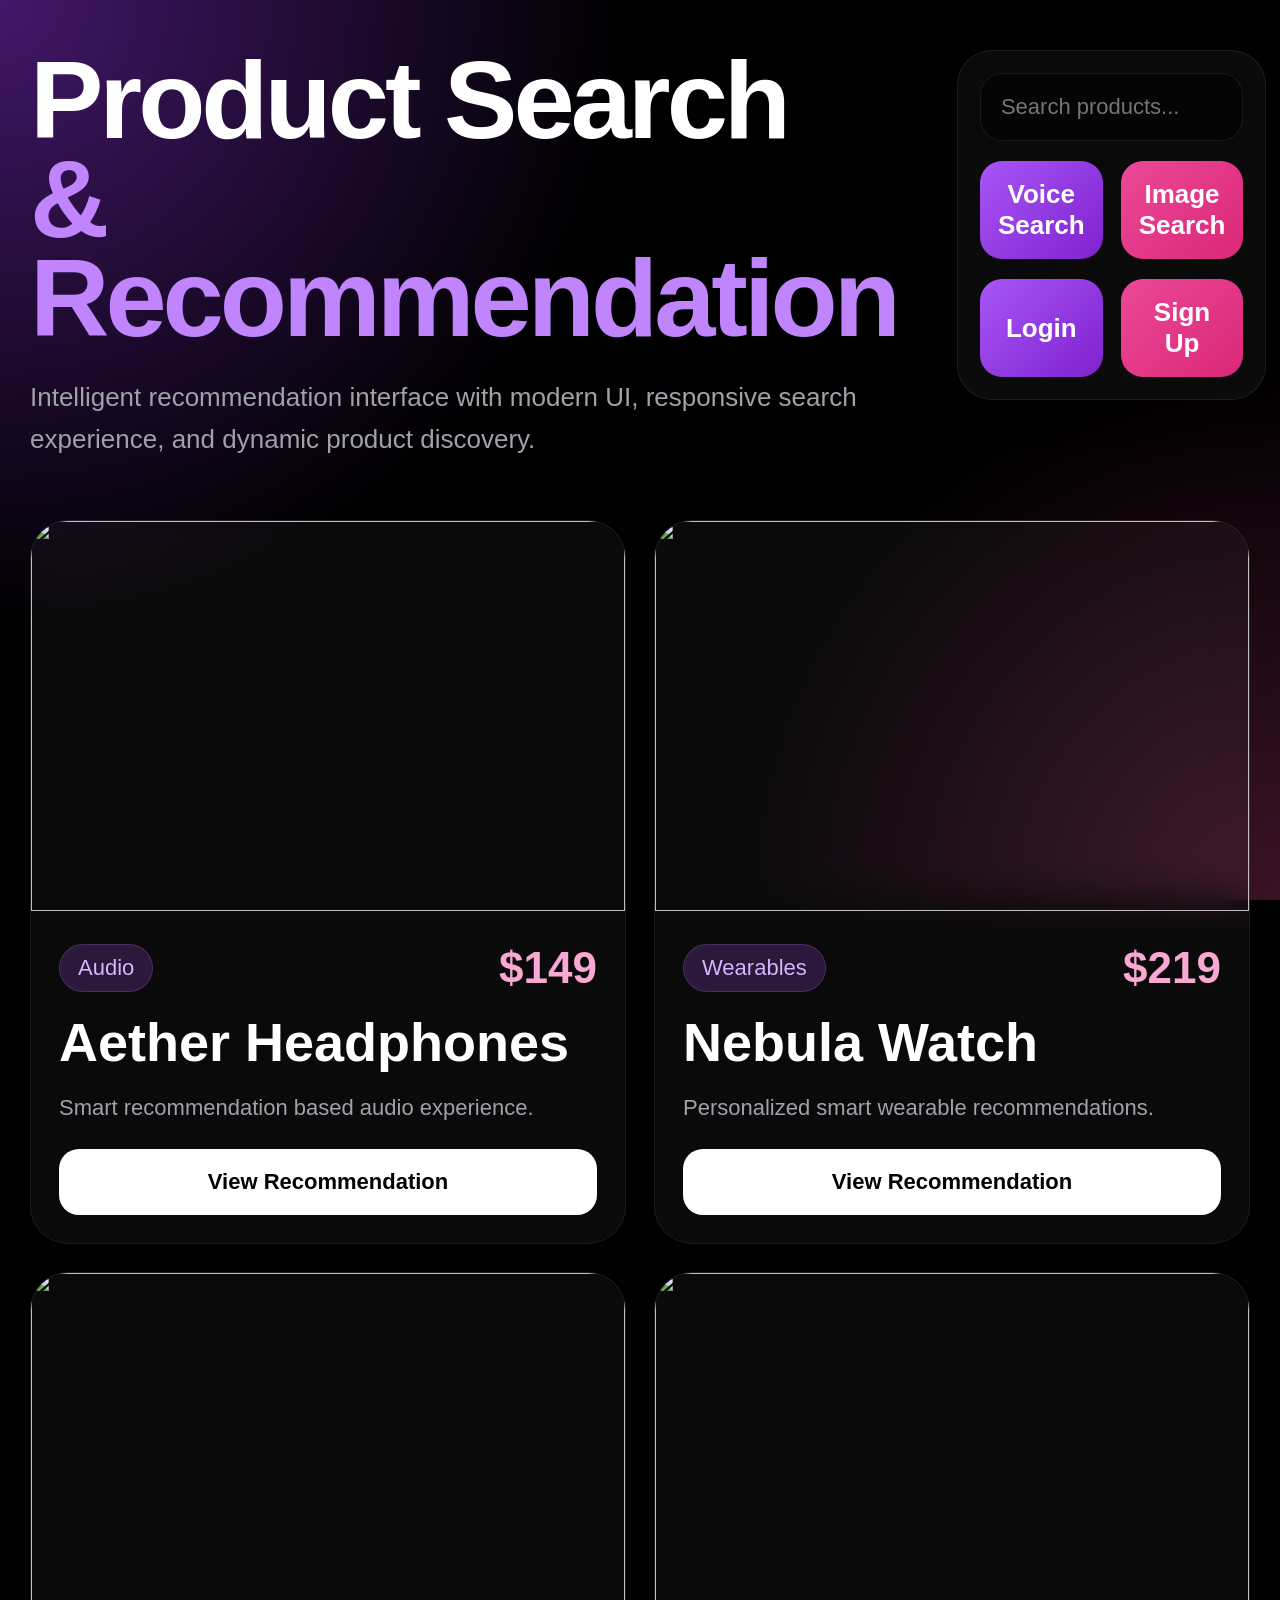
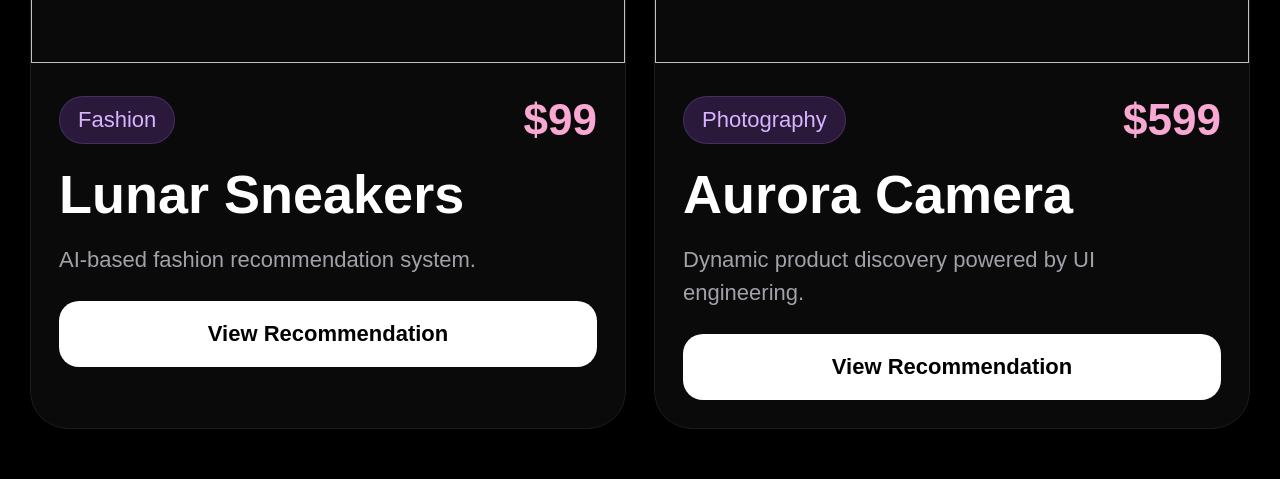
==== index.html @ 565ed333 "ProductSearchRecommendationEngineUI_V1" ====
<!DOCTYPE html>
<html lang="en">

<head>
  <meta charset="UTF-8">
  <meta
    name="viewport"
    content="width=device-width, initial-scale=1.0"
  >

  <title>
    Product Recommendation Engine
  </title>

  <link rel="stylesheet" href="style.css">
</head>

<body>

  <div class="background"></div>

  <div class="container">

    <section class="hero">

      <div class="hero-left">

        <h1>
          Product Search
          <span>
            & Recommendation
          </span>
        </h1>

        <p>
          Intelligent recommendation interface with modern UI,
          responsive search experience, and dynamic product discovery.
        </p>

      </div>

      <div class="search-panel">

        <input
          type="text"
          placeholder="Search products..."
        >

        <div class="buttons">

          <button>
            Voice Search
          </button>

          <button class="pink">
            Image Search
          </button>

        </div>

        <div class="buttons">

          <button onclick="location.href='login.html'">
            Login
          </button>

          <button
            class="pink"
            onclick="location.href='signup.html'"
          >
            Sign Up
          </button>

        </div>

      </div>

    </section>

    <section class="product-grid">

      <div class="card">

        <img
          src="https://images.unsplash.com/photo-1505740420928-5e560c06d30e?q=80&w=1200&auto=format&fit=crop"
        >

        <div class="card-content">

          <div class="top">

            <span class="tag">
              Audio
            </span>

            <span class="price">
              $149
            </span>

          </div>

          <h2>
            Aether Headphones
          </h2>

          <p>
            Smart recommendation based audio experience.
          </p>

          <button>
            View Recommendation
          </button>

        </div>

      </div>

      <div class="card">

        <img
          src="https://images.unsplash.com/photo-1523275335684-37898b6baf30?q=80&w=1200&auto=format&fit=crop"
        >

        <div class="card-content">

          <div class="top">

            <span class="tag">
              Wearables
            </span>

            <span class="price">
              $219
            </span>

          </div>

          <h2>
            Nebula Watch
          </h2>

          <p>
            Personalized smart wearable recommendations.
          </p>

          <button>
            View Recommendation
          </button>

        </div>

      </div>

      <div class="card">

        <img
          src="https://images.unsplash.com/photo-1542291026-7eec264c27ff?q=80&w=1200&auto=format&fit=crop"
        >

        <div class="card-content">

          <div class="top">

            <span class="tag">
              Fashion
            </span>

            <span class="price">
              $99
            </span>

          </div>

          <h2>
            Lunar Sneakers
          </h2>

          <p>
            AI-based fashion recommendation system.
          </p>

          <button>
            View Recommendation
          </button>

        </div>

      </div>

      <div class="card">

        <img
          src="https://images.unsplash.com/photo-1516035069371-29a1b244cc32?q=80&w=1200&auto=format&fit=crop"
        >

        <div class="card-content">

          <div class="top">

            <span class="tag">
              Photography
            </span>

            <span class="price">
              $599
            </span>

          </div>

          <h2>
            Aurora Camera
          </h2>

          <p>
            Dynamic product discovery powered by UI engineering.
          </p>

          <button>
            View Recommendation
          </button>

        </div>

      </div>

    </section>

  </div>

</body>
</html>
---- style.css ----
/* ========================= */
/* style.css */
/* ========================= */

*{
  margin:0;
  padding:0;
  box-sizing:border-box;
}

body{

  background:#000;

  color:white;

  font-family:Arial,sans-serif;

  overflow-x:hidden;
}

/* BACKGROUND */

.background{

  position:fixed;

  inset:0;

  background:
  radial-gradient(
    circle at top left,
    rgba(147,51,234,0.45),
    transparent 40%
  ),

  radial-gradient(
    circle at bottom right,
    rgba(236,72,153,0.25),
    transparent 35%
  ),

  #000;

  z-index:-1;
}

/* CONTAINER */

.container{

  max-width:1450px;

  margin:auto;

  padding:50px 30px;
}

/* HERO */

.hero{

  display:flex;

  justify-content:space-between;

  align-items:flex-start;

  gap:60px;

  margin-bottom:60px;
}

.hero-left{

  flex:1;
}

.hero-left h1{

  font-size:110px;

  line-height:0.9;

  font-weight:900;

  letter-spacing:-4px;
}

.hero-left h1 span{

  display:block;

  color:#c084fc;
}

.hero-left p{

  margin-top:30px;

  font-size:26px;

  line-height:1.6;

  color:#a1a1aa;

  max-width:850px;
}

/* SEARCH PANEL */

.search-panel{

  width:480px;

  padding:22px;

  border-radius:35px;

  background:
  rgba(255,255,255,0.04);

  border:
  1px solid rgba(255,255,255,0.08);

  backdrop-filter:blur(25px);

  box-shadow:
  0 0 40px rgba(0,0,0,0.5);
}

.search-panel input{

  width:100%;

  background:#050505;

  border:
  1px solid rgba(255,255,255,0.08);

  border-radius:22px;

  padding:20px;

  color:white;

  font-size:22px;

  outline:none;
}

.buttons{

  display:flex;

  gap:18px;

  margin-top:20px;
}

.buttons button{

  flex:1;

  border:none;

  border-radius:22px;

  padding:18px;

  font-size:26px;

  font-weight:bold;

  color:white;

  cursor:pointer;

  background:
  linear-gradient(
    135deg,
    #a855f7,
    #7e22ce
  );
}

.buttons .pink{

  background:
  linear-gradient(
    135deg,
    #ec4899,
    #db2777
  );
}

/* GRID */

.product-grid{

  display:grid;

  grid-template-columns:
  repeat(2,1fr);

  gap:28px;
}

/* CARD */

.card{

  overflow:hidden;

  border-radius:38px;

  background:
  rgba(255,255,255,0.04);

  border:
  1px solid rgba(255,255,255,0.08);

  backdrop-filter:blur(20px);

  transition:0.3s;
}

.card:hover{

  transform:
  translateY(-8px);
}

.card img{

  width:100%;

  height:390px;

  object-fit:cover;
}

.card-content{

  padding:28px;
}

.top{

  display:flex;

  justify-content:space-between;

  align-items:center;

  margin-bottom:18px;
}

.tag{

  padding:10px 18px;

  border-radius:999px;

  background:
  rgba(168,85,247,0.2);

  border:
  1px solid rgba(192,132,252,0.2);

  color:#d8b4fe;

  font-size:22px;
}

.price{

  font-size:44px;

  font-weight:bold;

  color:#f9a8d4;
}

.card-content h2{

  font-size:54px;

  margin-bottom:18px;

  font-weight:900;
}

.card-content p{

  color:#a1a1aa;

  font-size:22px;

  line-height:1.5;

  margin-bottom:25px;
}

.card-content button{

  width:100%;

  padding:20px;

  border:none;

  border-radius:20px;

  background:white;

  color:black;

  font-size:22px;

  font-weight:bold;

  cursor:pointer;
}

/* RESPONSIVE */

@media(max-width:1100px){

  .hero{

    flex-direction:column;
  }

  .hero-left h1{

    font-size:70px;
  }

  .search-panel{

    width:100%;
  }

  .product-grid{

    grid-template-columns:1fr;
  }

}
.auth-box{
  width:420px;
  margin:100px auto;
  padding:35px;
  border-radius:35px;
  background:rgba(255,255,255,0.04);
  border:1px solid rgba(255,255,255,0.08);
  backdrop-filter:blur(20px);
  box-shadow:0 0 40px rgba(0,0,0,0.5);
}

.auth-box h1{
  font-size:48px;
  margin-bottom:25px;
  text-align:center;
}

.auth-box input{
  width:100%;
  background:#050505;
  border:1px solid rgba(255,255,255,0.08);
  border-radius:18px;
  padding:18px;
  color:white;
  font-size:20px;
  outline:none;
  margin-bottom:18px;
}

.auth-box button{
  width:100%;
  padding:18px;
  border:none;
  border-radius:18px;
  font-size:22px;
  font-weight:bold;
  color:white;
  cursor:pointer;
  background:linear-gradient(
    135deg,
    #a855f7,
    #7e22ce
  );
}

.auth-box a{
  color:#d8b4fe;
  text-decoration:none;
}

.auth-box p{
  margin-top:18px;
  text-align:center;
  color:#a1a1aa;
}
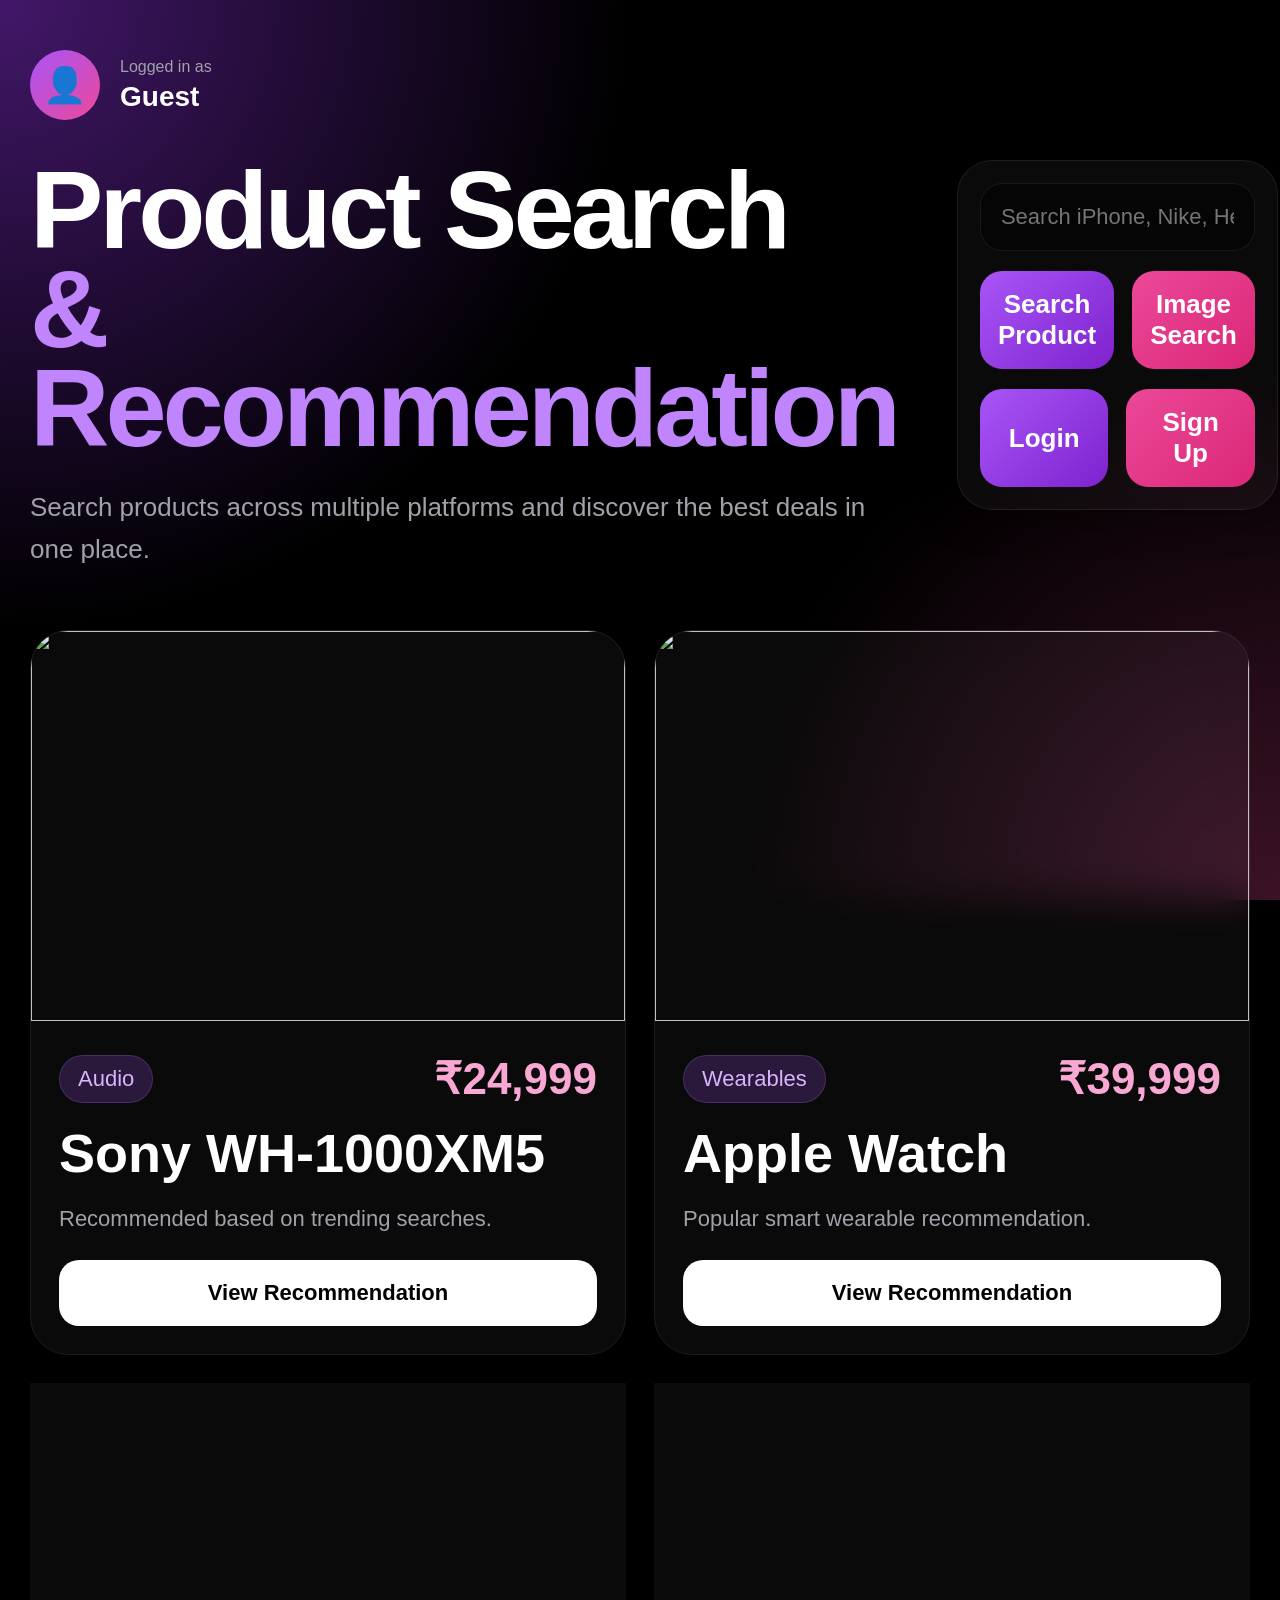
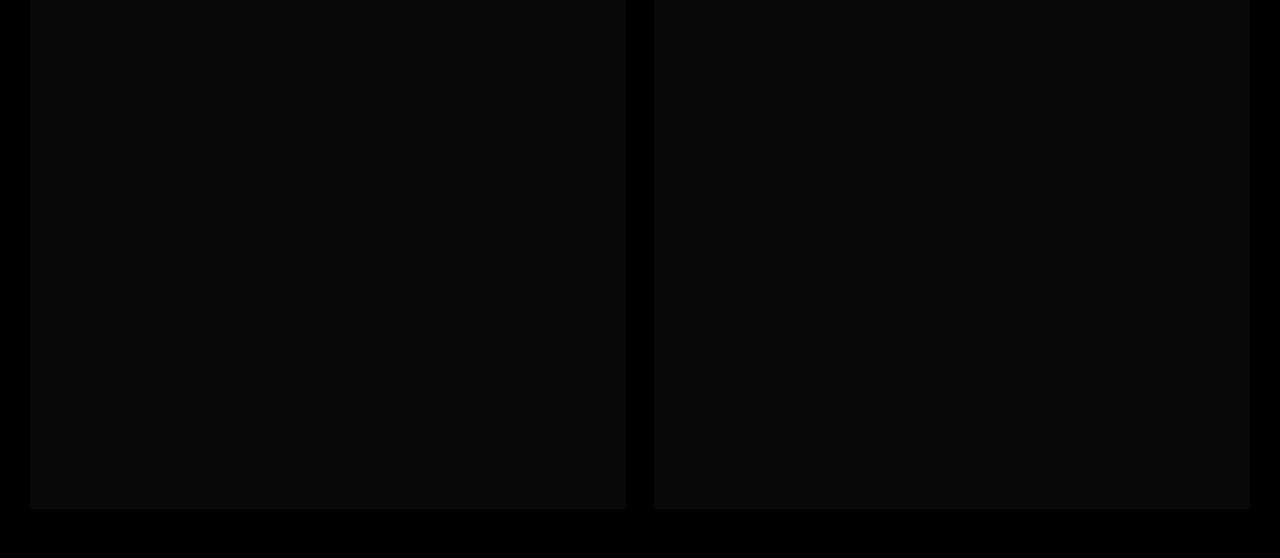
==== commit ff5c656a: "Add files via upload" ====
--- a/index.html
+++ b/index.html
@@ -21,6 +21,30 @@
 
   <div class="container">
 
+    <!-- USER INFO -->
+
+    <div class="user-info">
+
+      <div class="pfp">
+        👤
+      </div>
+
+      <div>
+
+        <p class="welcome">
+          Logged in as
+        </p>
+
+        <h3 id="username">
+          Guest
+        </h3>
+
+      </div>
+
+    </div>
+
+    <!-- HERO -->
+
     <section class="hero">
 
       <div class="hero-left">
@@ -33,23 +57,25 @@
         </h1>
 
         <p>
-          Intelligent recommendation interface with modern UI,
-          responsive search experience, and dynamic product discovery.
+          Search products across multiple platforms and discover the best deals in one place.
         </p>
 
       </div>
 
+      <!-- SEARCH PANEL -->
+
       <div class="search-panel">
 
         <input
+          id="searchInput"
           type="text"
-          placeholder="Search products..."
+          placeholder="Search iPhone, Nike, Headphones..."
         >
 
         <div class="buttons">
 
-          <button>
-            Voice Search
+          <button onclick="searchProduct()">
+            Search Product
           </button>
 
           <button class="pink">
@@ -77,8 +103,21 @@
 
     </section>
 
+    <!-- SEARCH RESULTS -->
+
+    <div
+      id="results"
+      class="results"
+    >
+
+    </div>
+
+    <!-- RECOMMENDATIONS -->
+
     <section class="product-grid">
 
+      <!-- CARD 1 -->
+
       <div class="card">
 
         <img
@@ -94,26 +133,28 @@
             </span>
 
             <span class="price">
-              $149
-            </span>
-
-          </div>
-
-          <h2>
-            Aether Headphones
-          </h2>
-
-          <p>
-            Smart recommendation based audio experience.
-          </p>
-
-          <button>
-            View Recommendation
-          </button>
-
-        </div>
-
-      </div>
+              ₹24,999
+            </span>
+
+          </div>
+
+          <h2>
+            Sony WH-1000XM5
+          </h2>
+
+          <p>
+            Recommended based on trending searches.
+          </p>
+
+          <button>
+            View Recommendation
+          </button>
+
+        </div>
+
+      </div>
+
+      <!-- CARD 2 -->
 
       <div class="card">
 
@@ -130,26 +171,28 @@
             </span>
 
             <span class="price">
-              $219
-            </span>
-
-          </div>
-
-          <h2>
-            Nebula Watch
-          </h2>
-
-          <p>
-            Personalized smart wearable recommendations.
-          </p>
-
-          <button>
-            View Recommendation
-          </button>
-
-        </div>
-
-      </div>
+              ₹39,999
+            </span>
+
+          </div>
+
+          <h2>
+            Apple Watch
+          </h2>
+
+          <p>
+            Popular smart wearable recommendation.
+          </p>
+
+          <button>
+            View Recommendation
+          </button>
+
+        </div>
+
+      </div>
+
+      <!-- CARD 3 -->
 
       <div class="card">
 
@@ -166,26 +209,28 @@
             </span>
 
             <span class="price">
-              $99
-            </span>
-
-          </div>
-
-          <h2>
-            Lunar Sneakers
-          </h2>
-
-          <p>
-            AI-based fashion recommendation system.
-          </p>
-
-          <button>
-            View Recommendation
-          </button>
-
-        </div>
-
-      </div>
+              ₹7,999
+            </span>
+
+          </div>
+
+          <h2>
+            Nike Air Force 1
+          </h2>
+
+          <p>
+            Trending fashion recommendation.
+          </p>
+
+          <button>
+            View Recommendation
+          </button>
+
+        </div>
+
+      </div>
+
+      <!-- CARD 4 -->
 
       <div class="card">
 
@@ -202,17 +247,17 @@
             </span>
 
             <span class="price">
-              $599
-            </span>
-
-          </div>
-
-          <h2>
-            Aurora Camera
-          </h2>
-
-          <p>
-            Dynamic product discovery powered by UI engineering.
+              ₹62,999
+            </span>
+
+          </div>
+
+          <h2>
+            Canon EOS R50
+          </h2>
+
+          <p>
+            Recommended camera for creators.
           </p>
 
           <button>
@@ -227,5 +272,8 @@
 
   </div>
 
+  <script src="app.js"></script>
+
 </body>
+
 </html>
--- a/style.css
+++ b/style.css
@@ -402,4 +402,226 @@
   margin-top:18px;
   text-align:center;
   color:#a1a1aa;
+}
+.user-info{
+  display:flex;
+  align-items:center;
+  gap:20px;
+  margin-bottom:40px;
+}
+
+.pfp{
+  width:70px;
+  height:70px;
+  border-radius:50%;
+  background:linear-gradient(
+    135deg,
+    #a855f7,
+    #ec4899
+  );
+
+  display:flex;
+  justify-content:center;
+  align-items:center;
+
+  font-size:35px;
+}
+
+.welcome{
+  color:#a1a1aa;
+  margin-bottom:5px;
+}
+
+#username{
+  font-size:28px;
+}
+/* USER INFO */
+
+.user-info{
+  display:flex;
+  align-items:center;
+  gap:20px;
+  margin-bottom:40px;
+}
+
+.pfp{
+  width:70px;
+  height:70px;
+  border-radius:50%;
+  background:linear-gradient(
+    135deg,
+    #a855f7,
+    #ec4899
+  );
+
+  display:flex;
+  justify-content:center;
+  align-items:center;
+  font-size:35px;
+}
+
+.welcome{
+  color:#a1a1aa;
+  margin-bottom:5px;
+}
+
+#username{
+  font-size:28px;
+}
+
+/* SEARCH RESULTS */
+
+.results{
+  margin-bottom:40px;
+}
+
+.results h2{
+  font-size:42px;
+  margin-bottom:20px;
+}
+
+.result-card{
+  padding:25px;
+  margin-bottom:20px;
+
+  border-radius:25px;
+
+  background:
+  rgba(255,255,255,0.04);
+
+  border:
+  1px solid rgba(255,255,255,0.08);
+
+  backdrop-filter:blur(20px);
+}
+
+.result-card h3{
+  font-size:32px;
+  margin-bottom:10px;
+}
+
+.result-card p{
+  color:#a1a1aa;
+  font-size:22px;
+  line-height:1.6;
+}
+
+/* AUTH BOX */
+
+.auth-box{
+  width:420px;
+
+  margin:100px auto;
+
+  padding:35px;
+
+  border-radius:35px;
+
+  background:
+  rgba(255,255,255,0.04);
+
+  border:
+  1px solid rgba(255,255,255,0.08);
+
+  backdrop-filter:blur(20px);
+
+  box-shadow:
+  0 0 40px rgba(0,0,0,0.5);
+}
+
+.auth-box h1{
+  font-size:48px;
+  margin-bottom:25px;
+  text-align:center;
+}
+
+.auth-box input{
+  width:100%;
+  background:#050505;
+
+  border:
+  1px solid rgba(255,255,255,0.08);
+
+  border-radius:18px;
+
+  padding:18px;
+
+  color:white;
+
+  font-size:20px;
+
+  outline:none;
+
+  margin-bottom:18px;
+}
+
+.auth-box button{
+  width:100%;
+
+  padding:18px;
+
+  border:none;
+
+  border-radius:18px;
+
+  font-size:22px;
+
+  font-weight:bold;
+
+  color:white;
+
+  cursor:pointer;
+
+  background:
+  linear-gradient(
+    135deg,
+    #a855f7,
+    #7e22ce
+  );
+}
+
+.auth-box p{
+  margin-top:18px;
+  text-align:center;
+  color:#a1a1aa;
+}
+
+.auth-box a{
+  color:#d8b4fe;
+  text-decoration:none;
+}
+.product-image{
+
+  width:120px;
+
+  height:120px;
+
+  object-fit:cover;
+
+  border-radius:20px;
+
+  margin-right:25px;
+}
+
+.result-card{
+
+  display:flex;
+
+  gap:25px;
+
+  align-items:center;
+
+  padding:25px;
+
+  margin-bottom:20px;
+
+  border-radius:25px;
+
+  background:
+  rgba(255,255,255,0.04);
+
+  border:
+  1px solid rgba(255,255,255,0.08);
+
+  backdrop-filter:blur(20px);
 }
